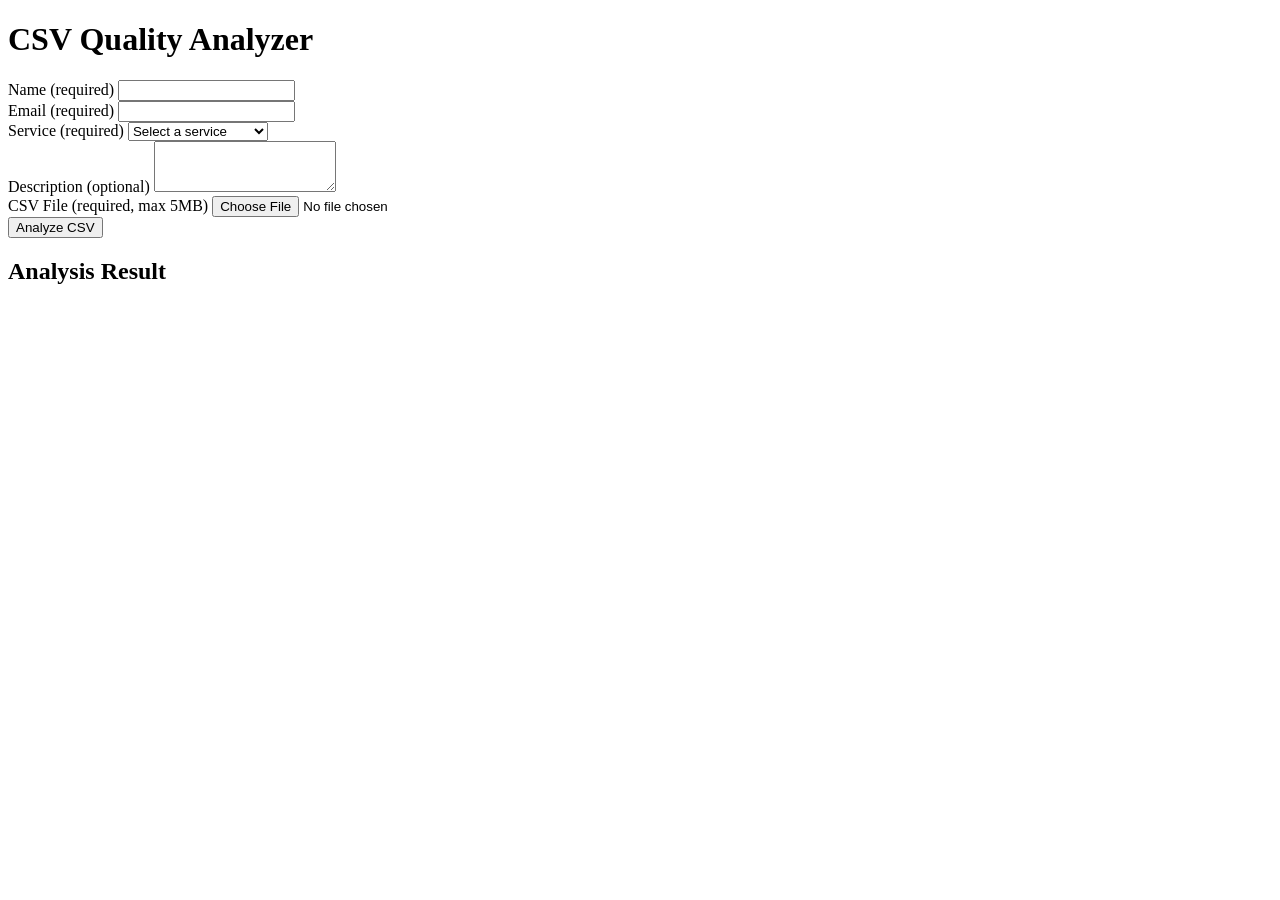
==== app/templates/index.html @ 2b3389cc "feat: implement Flask app with CSV analysis, database, and form - app/database.py: SQLite setup with" ====
<!DOCTYPE html>
<html lang="en">
<head>
    <meta charset="UTF-8">
    <meta name="viewport" content="width=device-width, initial-scale=1.0">
    <title>DataCheck CSV Analyzer</title>
    <link rel="stylesheet" href="/static/css/styles.css">
</head>
<body>
    <h1>CSV Quality Analyzer</h1>
    
    <form id="analyzeForm" enctype="multipart/form-data">
        <div class="form-group">
            <label for="name">Name (required)</label>
            <input type="text" id="name" name="name" required>
        </div>
        
        <div class="form-group">
            <label for="email">Email (required)</label>
            <input type="email" id="email" name="email" required>
        </div>
        
        <div class="form-group">
            <label for="service">Service (required)</label>
            <select id="service" name="service" required>
                <option value="">Select a service</option>
                <option value="Basic CSV Analysis">Basic CSV Analysis</option>
            </select>
        </div>
        
        <div class="form-group">
            <label for="description">Description (optional)</label>
            <textarea id="description" name="description" rows="3"></textarea>
        </div>
        
        <div class="form-group">
            <label for="csv_file">CSV File (required, max 5MB)</label>
            <input type="file" id="csv_file" name="csv_file" accept=".csv" required>
        </div>
        
        <button type="submit">Analyze CSV</button>
    </form>
    
    <div id="result" class="hidden">
        <h2>Analysis Result</h2>
        <pre id="resultContent"></pre>
    </div>
    
    <script src="/static/js/app.js"></script>
</body>
</html>
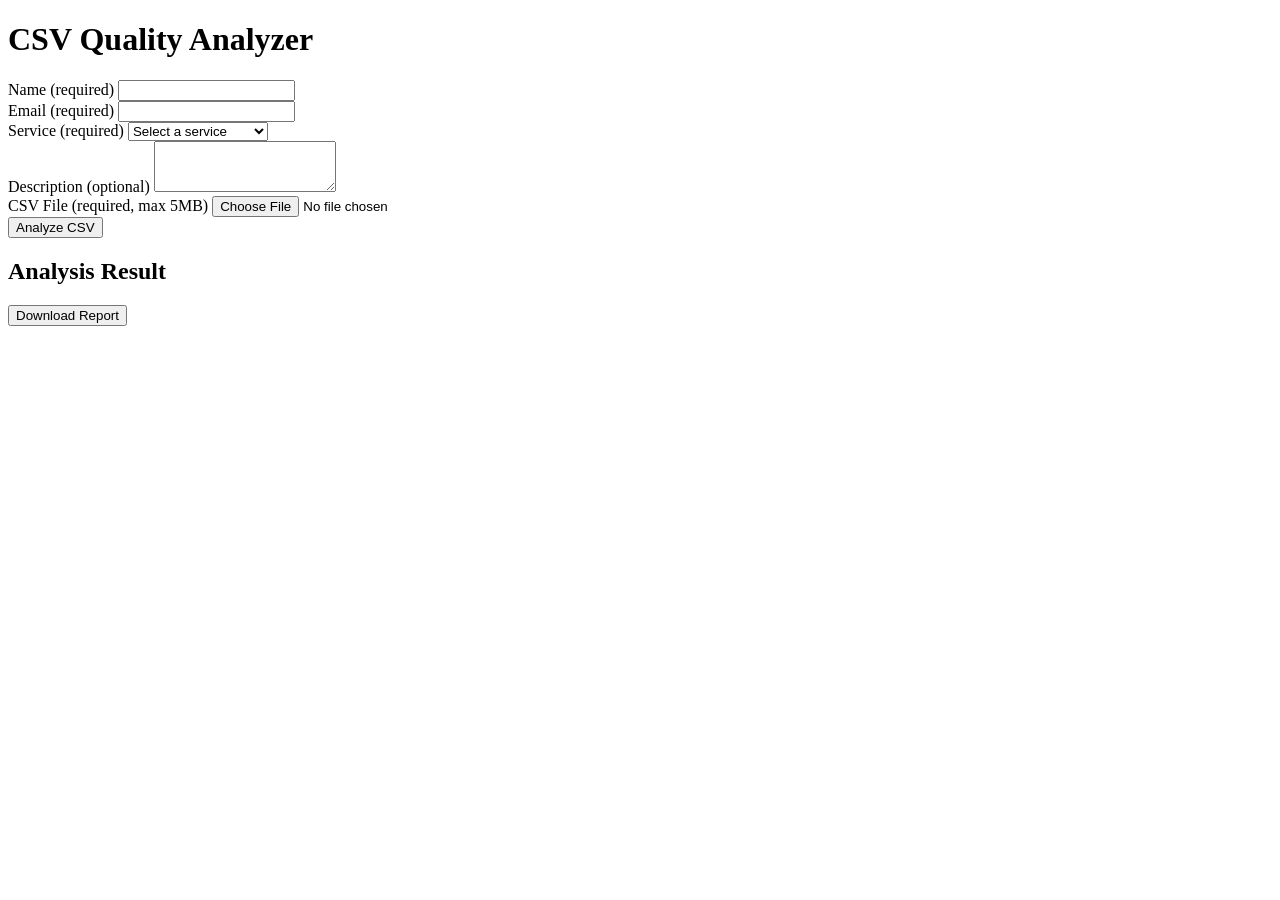
==== commit e9e591c2: "feat: add tests, fixtures, and optional enhancements - Implement unit tests (test_analyzer.py) and A" ====
--- a/app/templates/index.html
+++ b/app/templates/index.html
@@ -43,7 +43,8 @@
     
     <div id="result" class="hidden">
         <h2>Analysis Result</h2>
-        <pre id="resultContent"></pre>
+        <div id="resultContent"></div>
+        <button id="downloadBtn" class="hidden">Download Report</button>
     </div>
     
     <script src="/static/js/app.js"></script>
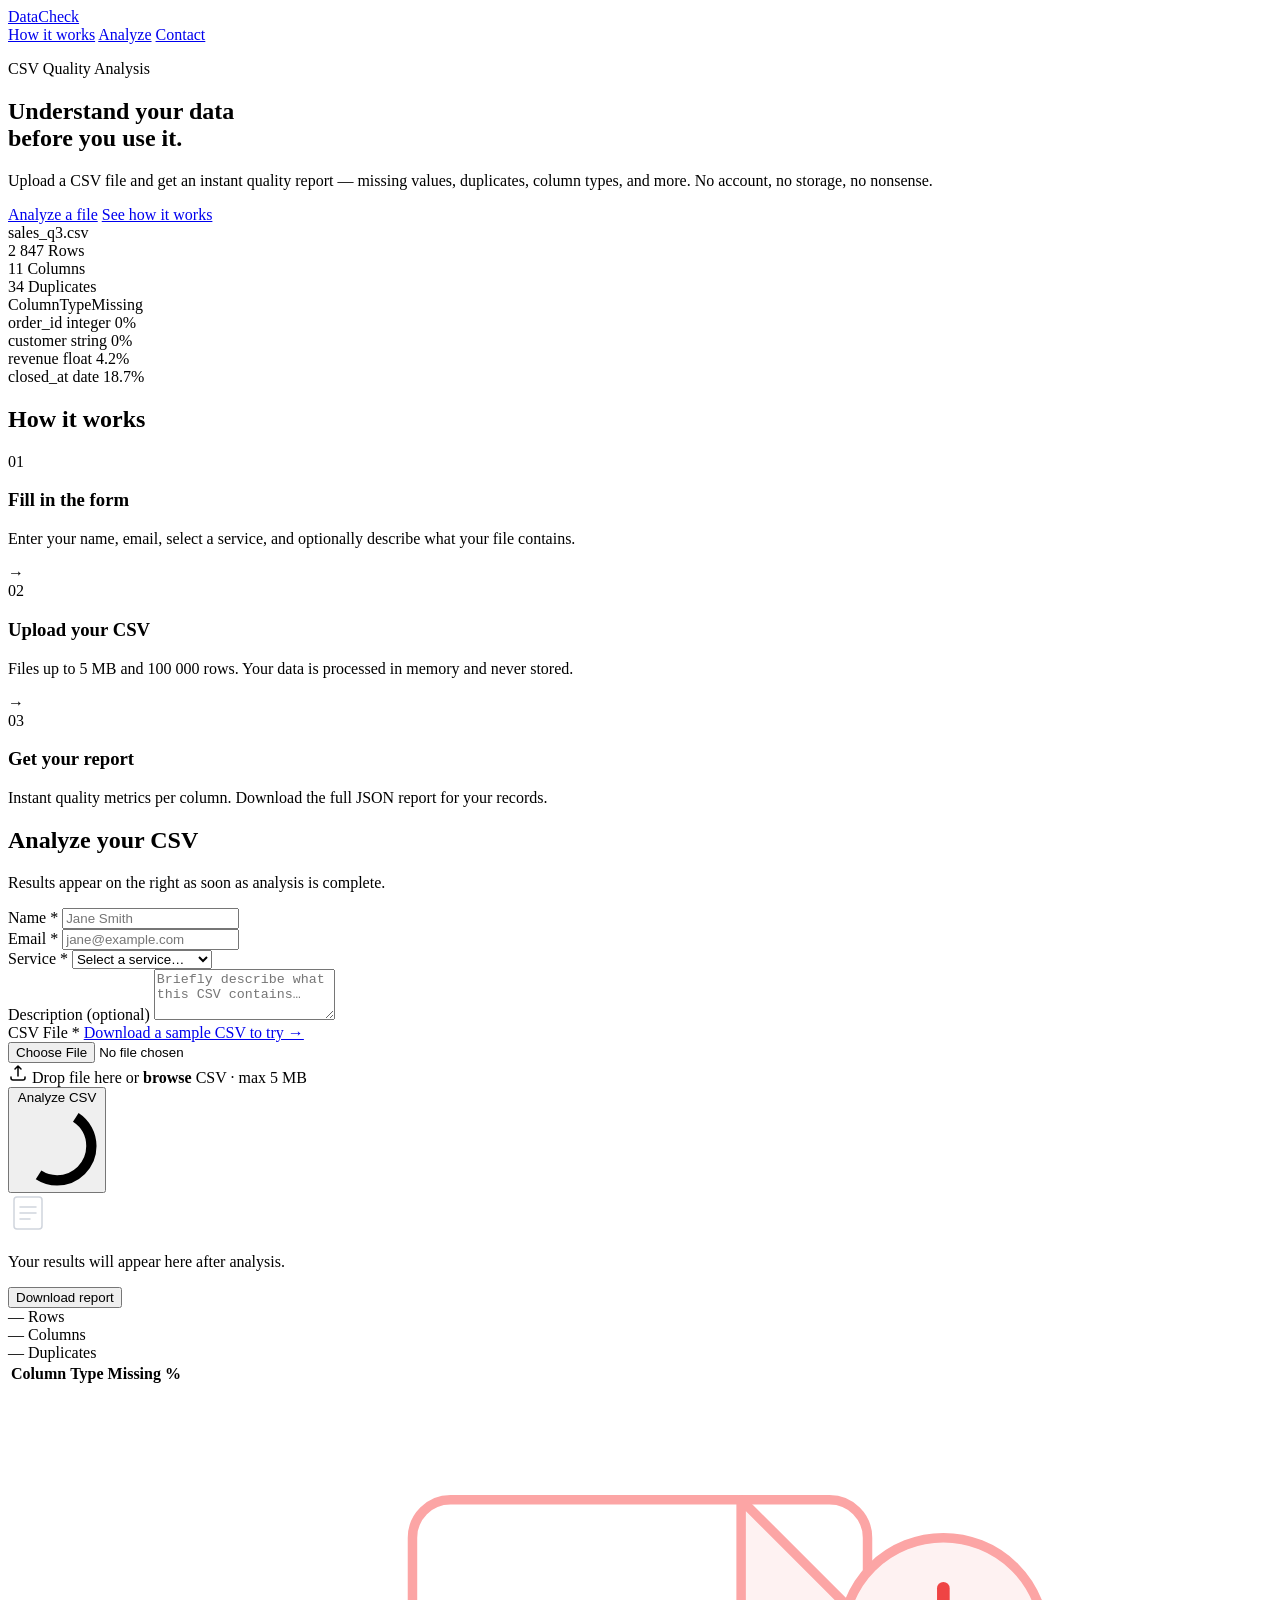
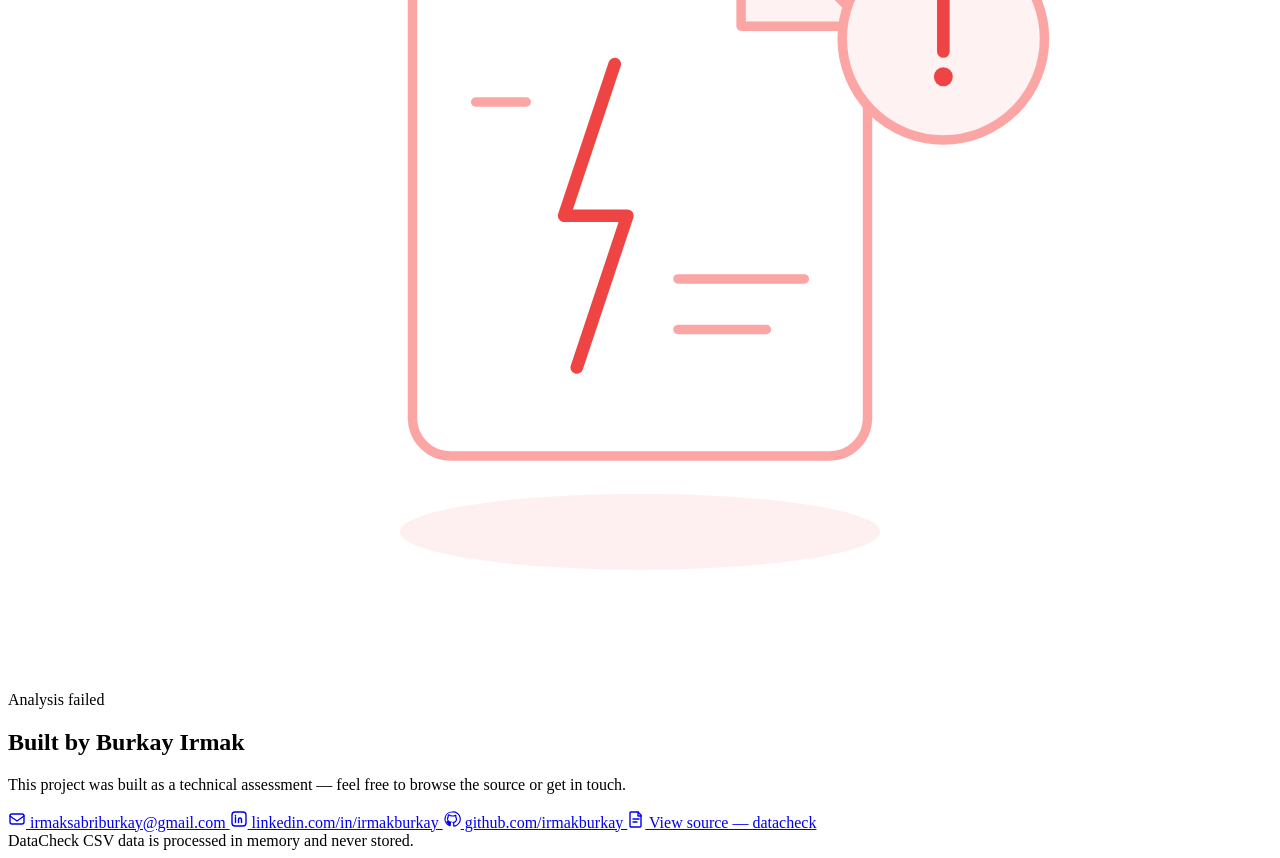
==== commit 2b396cf4: "feat: UI redesign, error pages, favicon, sample CSV, and docs cleanup UI: - Full landing page redesi" ====
--- a/app/templates/index.html
+++ b/app/templates/index.html
@@ -3,50 +3,340 @@
 <head>
     <meta charset="UTF-8">
     <meta name="viewport" content="width=device-width, initial-scale=1.0">
-    <title>DataCheck CSV Analyzer</title>
+    <title>DataCheck — CSV Quality Analyzer</title>
+    <meta name="description" content="Upload a CSV file and get an instant quality report — missing values, duplicate rows, column types, and more. No account required.">
+    <link rel="icon" type="image/svg+xml" href="data:image/svg+xml,<svg xmlns='http://www.w3.org/2000/svg' viewBox='0 0 32 32'><rect width='32' height='32' rx='7' fill='%232563eb'/><path d='M9 10h9l5 5v7a2 2 0 01-2 2H9a2 2 0 01-2-2V12a2 2 0 012-2z' fill='white' opacity='.9'/><path d='M18 10v6h5' stroke='%232563eb' stroke-width='1.5' fill='none' stroke-linejoin='round'/><path d='M11 18h10M11 21h7' stroke='%232563eb' stroke-width='1.5' stroke-linecap='round'/></svg>">
+    <link rel="preconnect" href="https://fonts.googleapis.com">
+    <link rel="preconnect" href="https://fonts.gstatic.com" crossorigin>
+    <link href="https://fonts.googleapis.com/css2?family=Inter:wght@400;500;600;700&family=JetBrains+Mono:wght@400;500&display=swap" rel="stylesheet">
     <link rel="stylesheet" href="/static/css/styles.css">
 </head>
 <body>
-    <h1>CSV Quality Analyzer</h1>
-    
-    <form id="analyzeForm" enctype="multipart/form-data">
-        <div class="form-group">
-            <label for="name">Name (required)</label>
-            <input type="text" id="name" name="name" required>
-        </div>
-        
-        <div class="form-group">
-            <label for="email">Email (required)</label>
-            <input type="email" id="email" name="email" required>
-        </div>
-        
-        <div class="form-group">
-            <label for="service">Service (required)</label>
-            <select id="service" name="service" required>
-                <option value="">Select a service</option>
-                <option value="Basic CSV Analysis">Basic CSV Analysis</option>
-            </select>
-        </div>
-        
-        <div class="form-group">
-            <label for="description">Description (optional)</label>
-            <textarea id="description" name="description" rows="3"></textarea>
-        </div>
-        
-        <div class="form-group">
-            <label for="csv_file">CSV File (required, max 5MB)</label>
-            <input type="file" id="csv_file" name="csv_file" accept=".csv" required>
-        </div>
-        
-        <button type="submit">Analyze CSV</button>
-    </form>
-    
-    <div id="result" class="hidden">
-        <h2>Analysis Result</h2>
-        <div id="resultContent"></div>
-        <button id="downloadBtn" class="hidden">Download Report</button>
-    </div>
-    
+
+    <!-- NAV -->
+    <nav class="nav">
+        <div class="container nav-inner">
+            <a href="/" class="nav-logo">DataCheck</a>
+            <div class="nav-links">
+                <a href="#how-it-works">How it works</a>
+                <a href="#analyze">Analyze</a>
+                <a href="#contact">Contact</a>
+            </div>
+        </div>
+    </nav>
+
+    <!-- HERO -->
+    <section class="hero">
+        <div class="container hero-inner">
+            <div class="hero-text">
+                <p class="hero-eyebrow">CSV Quality Analysis</p>
+                <h1>Understand your data<br>before you use it.</h1>
+                <p class="hero-desc">
+                    Upload a CSV file and get an instant quality report —
+                    missing values, duplicates, column types, and more.
+                    No account, no storage, no nonsense.
+                </p>
+                <div class="hero-actions">
+                    <a href="#analyze" class="btn btn-primary">Analyze a file</a>
+                    <a href="#how-it-works" class="btn btn-secondary">See how it works</a>
+                </div>
+            </div>
+            <div class="hero-card">
+                <div class="mock-header">
+                    <span class="mock-dot"></span>
+                    <span class="mock-dot"></span>
+                    <span class="mock-dot"></span>
+                    <span class="mock-filename">sales_q3.csv</span>
+                </div>
+                <div class="mock-stats">
+                    <div class="mock-stat">
+                        <span class="mock-val">2 847</span>
+                        <span class="mock-lbl">Rows</span>
+                    </div>
+                    <div class="mock-stat">
+                        <span class="mock-val">11</span>
+                        <span class="mock-lbl">Columns</span>
+                    </div>
+                    <div class="mock-stat">
+                        <span class="mock-val">34</span>
+                        <span class="mock-lbl">Duplicates</span>
+                    </div>
+                </div>
+                <div class="mock-table">
+                    <div class="mock-row mock-row-head">
+                        <span>Column</span><span>Type</span><span>Missing</span>
+                    </div>
+                    <div class="mock-row">
+                        <span>order_id</span>
+                        <span class="badge badge-int">integer</span>
+                        <span class="ok">0%</span>
+                    </div>
+                    <div class="mock-row">
+                        <span>customer</span>
+                        <span class="badge badge-str">string</span>
+                        <span class="ok">0%</span>
+                    </div>
+                    <div class="mock-row">
+                        <span>revenue</span>
+                        <span class="badge badge-flt">float</span>
+                        <span class="warn">4.2%</span>
+                    </div>
+                    <div class="mock-row">
+                        <span>closed_at</span>
+                        <span class="badge badge-dat">date</span>
+                        <span class="err">18.7%</span>
+                    </div>
+                </div>
+            </div>
+        </div>
+    </section>
+
+    <!-- HOW IT WORKS -->
+    <section class="steps" id="how-it-works">
+        <div class="container">
+            <h2 class="section-heading">How it works</h2>
+            <div class="step-list">
+                <div class="step">
+                    <span class="step-num">01</span>
+                    <h3>Fill in the form</h3>
+                    <p>Enter your name, email, select a service, and optionally describe what your file contains.</p>
+                </div>
+                <div class="step-arrow">→</div>
+                <div class="step">
+                    <span class="step-num">02</span>
+                    <h3>Upload your CSV</h3>
+                    <p>Files up to 5 MB and 100 000 rows. Your data is processed in memory and never stored.</p>
+                </div>
+                <div class="step-arrow">→</div>
+                <div class="step">
+                    <span class="step-num">03</span>
+                    <h3>Get your report</h3>
+                    <p>Instant quality metrics per column. Download the full JSON report for your records.</p>
+                </div>
+            </div>
+        </div>
+    </section>
+
+    <!-- ANALYZE -->
+    <section class="analyze" id="analyze">
+        <div class="container">
+            <h2 class="section-heading">Analyze your CSV</h2>
+            <p class="section-sub">Results appear on the right as soon as analysis is complete.</p>
+
+            <div class="analyze-grid">
+
+                <!-- FORM -->
+                <div class="form-card">
+                    <form id="analyzeForm" novalidate>
+
+                        <div class="field-row">
+                            <div class="field">
+                                <label for="name">Name <span class="req" aria-hidden="true">*</span></label>
+                                <input type="text" id="name" name="name"
+                                       placeholder="Jane Smith"
+                                       autocomplete="name"
+                                       required aria-required="true"
+                                       aria-describedby="name-err">
+                                <span class="field-err" id="name-err" role="alert" aria-live="polite"></span>
+                            </div>
+                            <div class="field">
+                                <label for="email">Email <span class="req" aria-hidden="true">*</span></label>
+                                <input type="email" id="email" name="email"
+                                       placeholder="jane@example.com"
+                                       autocomplete="email"
+                                       required aria-required="true"
+                                       aria-describedby="email-err">
+                                <span class="field-err" id="email-err" role="alert" aria-live="polite"></span>
+                            </div>
+                        </div>
+
+                        <div class="field">
+                            <label for="service">Service <span class="req" aria-hidden="true">*</span></label>
+                            <select id="service" name="service"
+                                    required aria-required="true"
+                                    aria-describedby="service-err">
+                                <option value="">Select a service…</option>
+                                <option value="Basic CSV Analysis">Basic CSV Analysis</option>
+                            </select>
+                            <span class="field-err" id="service-err" role="alert" aria-live="polite"></span>
+                        </div>
+
+                        <div class="field">
+                            <label for="description">
+                                Description
+                                <span class="label-optional">(optional)</span>
+                            </label>
+                            <textarea id="description" name="description" rows="3"
+                                      placeholder="Briefly describe what this CSV contains…"></textarea>
+                        </div>
+
+                        <div class="field">
+                            <label for="csv_file">CSV File <span class="req" aria-hidden="true">*</span>
+                                <a href="/sample-csv" class="sample-link" download>Download a sample CSV to try →</a>
+                            </label>
+                            <div class="file-zone" id="fileZone" tabindex="0" role="button"
+                                 aria-label="Upload CSV file — click or drag and drop"
+                                 aria-describedby="file-err">
+                                <input type="file" id="csv_file" name="csv_file"
+                                       accept=".csv" required aria-required="true">
+                                <div class="file-zone-label" id="fileZoneLabel">
+                                    <svg width="20" height="20" viewBox="0 0 20 20" fill="none" aria-hidden="true">
+                                        <path d="M10 3v10M10 3l-3 3M10 3l3 3" stroke="currentColor" stroke-width="1.5" stroke-linecap="round" stroke-linejoin="round"/>
+                                        <path d="M3 14v1a2 2 0 002 2h10a2 2 0 002-2v-1" stroke="currentColor" stroke-width="1.5" stroke-linecap="round"/>
+                                    </svg>
+                                    <span>Drop file here or <strong>browse</strong></span>
+                                    <span class="file-hint">CSV · max 5 MB</span>
+                                </div>
+                            </div>
+                            <span class="field-err" id="file-err" role="alert" aria-live="polite"></span>
+                        </div>
+
+                        <button type="submit" id="submitBtn" class="btn btn-primary btn-block">
+                            <span id="submitLabel">Analyze CSV</span>
+                            <svg id="submitSpinner" class="spinner hidden" viewBox="0 0 24 24" fill="none" aria-hidden="true">
+                                <circle cx="12" cy="12" r="10" stroke="currentColor" stroke-width="3" stroke-dasharray="31.4" stroke-dashoffset="10"/>
+                            </svg>
+                        </button>
+
+                    </form>
+                </div>
+
+                <!-- RESULTS -->
+                <div class="results-card" id="resultsCard" aria-live="polite" aria-label="Analysis results">
+
+                    <div class="results-placeholder" id="resultsPlaceholder">
+                        <svg width="40" height="40" viewBox="0 0 40 40" fill="none" aria-hidden="true">
+                            <rect x="6" y="4" width="28" height="32" rx="3" stroke="#d0d5dd" stroke-width="1.5"/>
+                            <path d="M12 14h16M12 20h16M12 26h10" stroke="#d0d5dd" stroke-width="1.5" stroke-linecap="round"/>
+                        </svg>
+                        <p>Your results will appear here after analysis.</p>
+                    </div>
+
+                    <div class="results-body hidden" id="resultsBody">
+                        <div class="results-top">
+                            <div class="results-meta">
+                                <span class="results-filename" id="resultsFilename"></span>
+                                <span class="results-rid" id="resultsRid"></span>
+                            </div>
+                            <button class="btn btn-outline btn-sm" id="downloadBtn">
+                                Download report
+                            </button>
+                        </div>
+
+                        <div class="metrics-row">
+                            <div class="metric">
+                                <span class="metric-n" id="mRows">—</span>
+                                <span class="metric-l">Rows</span>
+                            </div>
+                            <div class="metric">
+                                <span class="metric-n" id="mCols">—</span>
+                                <span class="metric-l">Columns</span>
+                            </div>
+                            <div class="metric">
+                                <span class="metric-n" id="mDupes">—</span>
+                                <span class="metric-l">Duplicates</span>
+                            </div>
+                        </div>
+
+                        <div class="col-table-wrap">
+                            <table class="col-table" aria-label="Column breakdown">
+                                <thead>
+                                    <tr>
+                                        <th>Column</th>
+                                        <th>Type</th>
+                                        <th>Missing</th>
+                                        <th>%</th>
+                                    </tr>
+                                </thead>
+                                <tbody id="colBody"></tbody>
+                            </table>
+                        </div>
+                    </div>
+
+                    <div class="results-error hidden" id="resultsError" role="alert">
+                        <!-- Inline illustrated error state -->
+                        <div class="inline-error-illo" aria-hidden="true">
+                            <svg viewBox="0 0 200 140" fill="none" xmlns="http://www.w3.org/2000/svg">
+                                <!-- Broken file -->
+                                <rect x="64" y="18" width="72" height="88" rx="6" fill="white" stroke="#fca5a5" stroke-width="1.5"/>
+                                <!-- Folded corner -->
+                                <path d="M116 18 L136 38 L116 38 Z" fill="#fef2f2" stroke="#fca5a5" stroke-width="1.5" stroke-linejoin="round"/>
+                                <!-- Crack / lightning bolt through file -->
+                                <path d="M96 44 L88 68 L98 68 L90 92" stroke="#ef4444" stroke-width="2" stroke-linecap="round" stroke-linejoin="round"/>
+                                <!-- X marks on lines -->
+                                <line x1="74" y1="50" x2="82" y2="50" stroke="#fca5a5" stroke-width="1.5" stroke-linecap="round"/>
+                                <line x1="106" y1="78" x2="126" y2="78" stroke="#fca5a5" stroke-width="1.5" stroke-linecap="round"/>
+                                <line x1="106" y1="86" x2="120" y2="86" stroke="#fca5a5" stroke-width="1.5" stroke-linecap="round"/>
+                                <!-- Error badge -->
+                                <circle cx="148" cy="40" r="16" fill="#fef2f2" stroke="#fca5a5" stroke-width="1.5"/>
+                                <path d="M148 32 v10" stroke="#ef4444" stroke-width="2" stroke-linecap="round"/>
+                                <circle cx="148" cy="46" r="1.5" fill="#ef4444"/>
+                                <!-- Ground shadow -->
+                                <ellipse cx="100" cy="118" rx="38" ry="6" fill="#fee2e2" opacity=".5"/>
+                            </svg>
+                        </div>
+                        <div class="inline-error-text">
+                            <p class="inline-error-title">Analysis failed</p>
+                            <p class="inline-error-msg" id="errMsg"></p>
+                        </div>
+                    </div>
+
+                </div>
+            </div>
+        </div>
+    </section>
+
+    <!-- CONTACT -->
+    <section class="contact" id="contact">
+        <div class="container contact-inner">
+            <div class="contact-text">
+                <h2>Built by Burkay Irmak</h2>
+                <p>
+                    This project was built as a technical assessment — feel free to browse the source or get in touch.
+                </p>
+            </div>
+            <div class="contact-links">
+                <a href="mailto:irmaksabriburkay@gmail.com" class="contact-link">
+                    <svg width="18" height="18" viewBox="0 0 18 18" fill="none" aria-hidden="true">
+                        <rect x="2" y="4" width="14" height="10" rx="2" stroke="currentColor" stroke-width="1.4"/>
+                        <path d="M2 6l7 5 7-5" stroke="currentColor" stroke-width="1.4" stroke-linecap="round"/>
+                    </svg>
+                    irmaksabriburkay@gmail.com
+                </a>
+                <a href="https://linkedin.com/in/irmakburkay" target="_blank" rel="noopener noreferrer" class="contact-link">
+                    <svg width="18" height="18" viewBox="0 0 18 18" fill="none" aria-hidden="true">
+                        <rect x="2" y="2" width="14" height="14" rx="3" stroke="currentColor" stroke-width="1.4"/>
+                        <path d="M5.5 7.5v5M5.5 5.5v.5" stroke="currentColor" stroke-width="1.4" stroke-linecap="round"/>
+                        <path d="M8.5 12.5v-3a1.5 1.5 0 013 0v3M8.5 9.5v3" stroke="currentColor" stroke-width="1.4" stroke-linecap="round"/>
+                    </svg>
+                    linkedin.com/in/irmakburkay
+                </a>
+                <a href="https://github.com/irmakburkay" target="_blank" rel="noopener noreferrer" class="contact-link">
+                    <svg width="18" height="18" viewBox="0 0 18 18" fill="none" aria-hidden="true">
+                        <path d="M9 2a7 7 0 00-2.21 13.64c.35.06.48-.15.48-.34v-1.2c-1.94.42-2.35-.94-2.35-.94-.32-.81-.78-1.02-.78-1.02-.63-.43.05-.42.05-.42.7.05 1.07.72 1.07.72.62 1.07 1.63.76 2.03.58.06-.45.24-.76.44-.93-1.55-.18-3.18-.78-3.18-3.46 0-.76.27-1.39.72-1.88-.07-.18-.31-.89.07-1.85 0 0 .59-.19 1.92.71A6.7 6.7 0 019 5.8c.59 0 1.19.08 1.75.23 1.33-.9 1.92-.71 1.92-.71.38.96.14 1.67.07 1.85.45.49.72 1.12.72 1.88 0 2.69-1.64 3.28-3.2 3.45.25.22.48.65.48 1.31v1.94c0 .19.13.41.48.34A7 7 0 009 2z" stroke="currentColor" stroke-width="1.2" fill="none"/>
+                    </svg>
+                    github.com/irmakburkay
+                </a>
+                <a href="https://github.com/irmakburkay/datacheck" target="_blank" rel="noopener noreferrer" class="contact-link contact-link-repo">
+                    <svg width="18" height="18" viewBox="0 0 18 18" fill="none" aria-hidden="true">
+                        <path d="M4 2h7l3 3v11a1 1 0 01-1 1H4a1 1 0 01-1-1V3a1 1 0 011-1z" stroke="currentColor" stroke-width="1.4"/>
+                        <path d="M11 2v4h3" stroke="currentColor" stroke-width="1.4" stroke-linecap="round" stroke-linejoin="round"/>
+                        <path d="M6 9h6M6 12h4" stroke="currentColor" stroke-width="1.4" stroke-linecap="round"/>
+                    </svg>
+                    View source — datacheck
+                </a>
+            </div>
+        </div>
+    </section>
+
+    <!-- FOOTER -->
+    <footer class="footer">
+        <div class="container footer-inner">
+            <span class="footer-brand">DataCheck</span>
+            <span class="footer-note">CSV data is processed in memory and never stored.</span>
+        </div>
+    </footer>
+
     <script src="/static/js/app.js"></script>
 </body>
 </html>
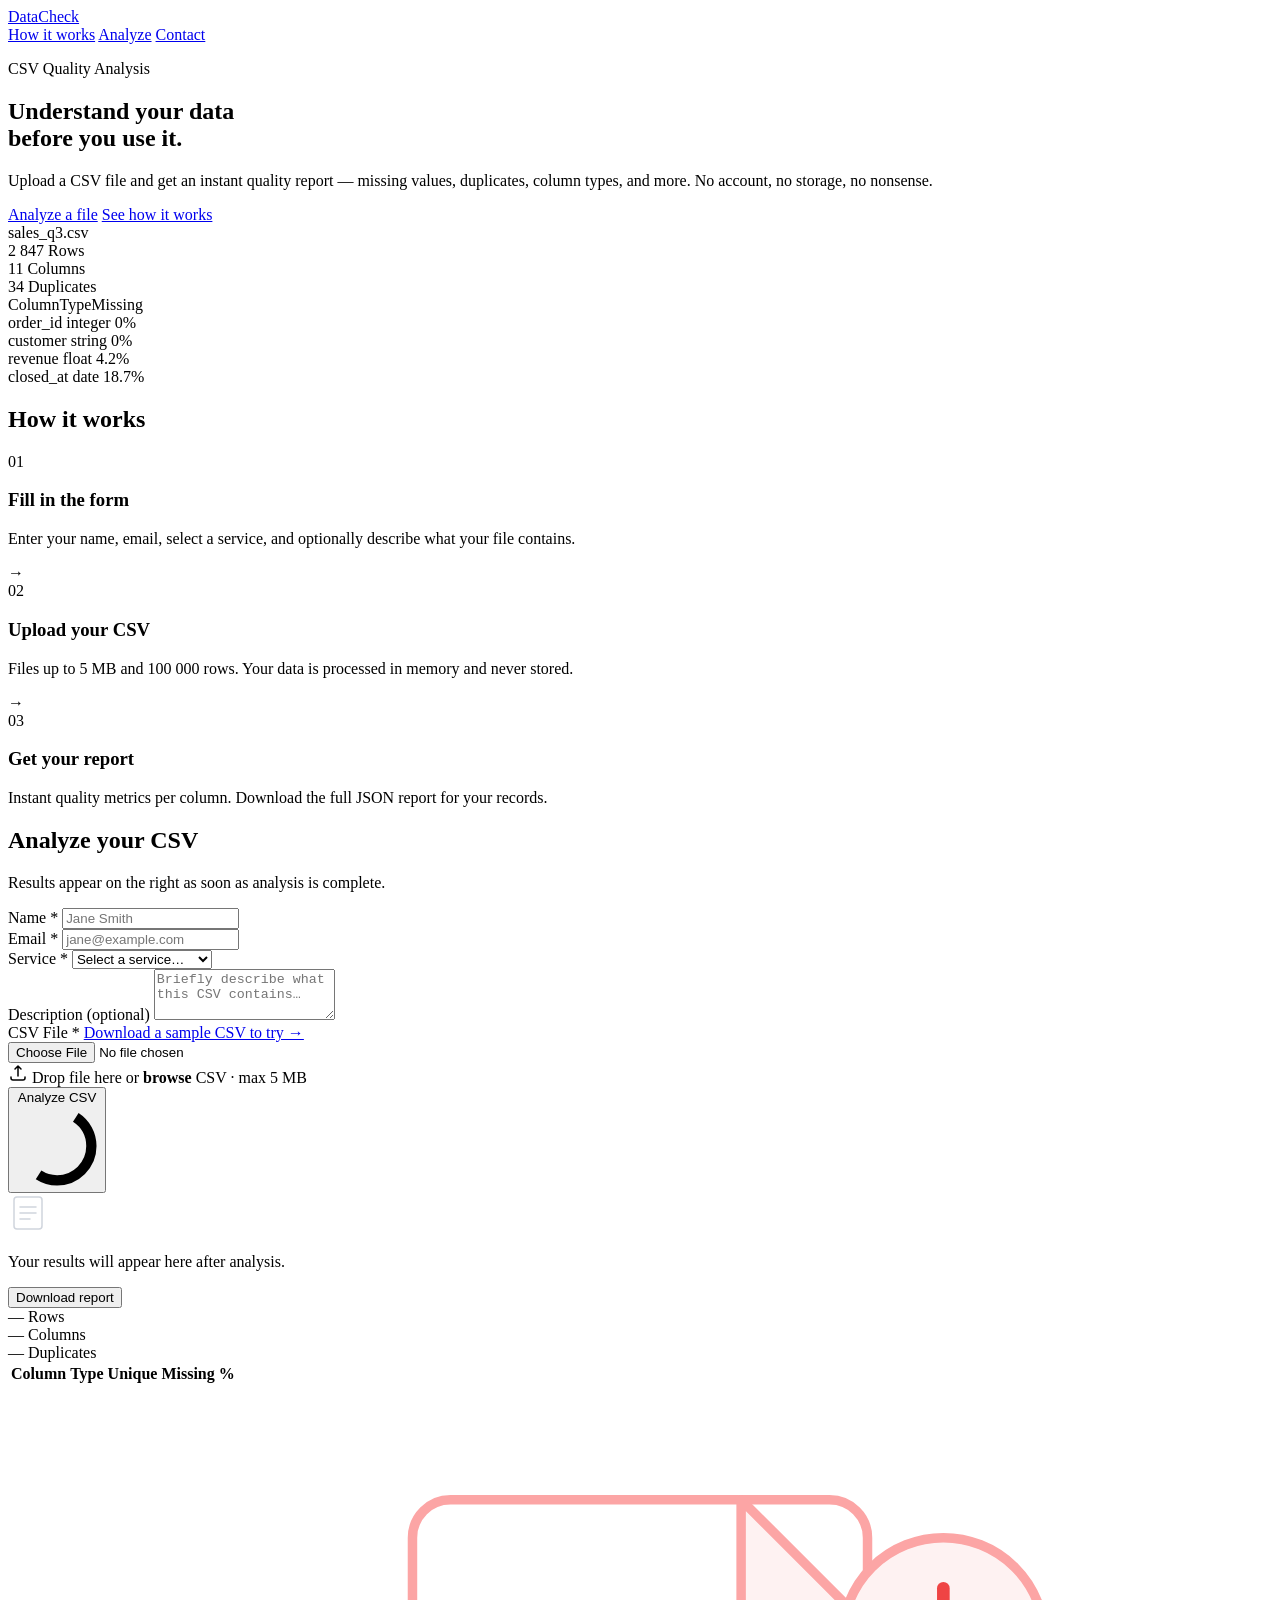
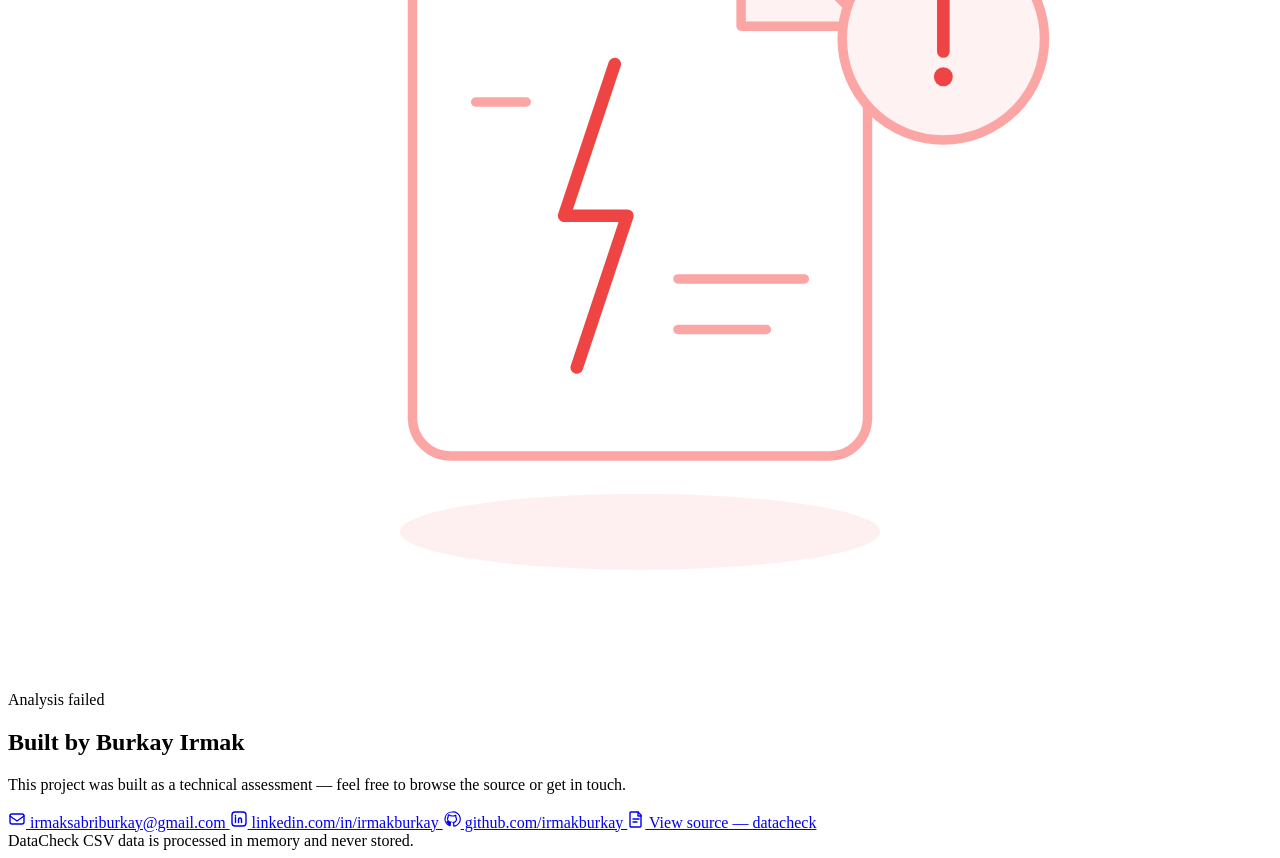
==== commit 76b15567: "feat: extend analyzer with stats/dates/unique counts + comprehensive test suite" ====
--- a/app/templates/index.html
+++ b/app/templates/index.html
@@ -244,6 +244,7 @@
                                     <tr>
                                         <th>Column</th>
                                         <th>Type</th>
+                                        <th>Unique</th>
                                         <th>Missing</th>
                                         <th>%</th>
                                     </tr>
